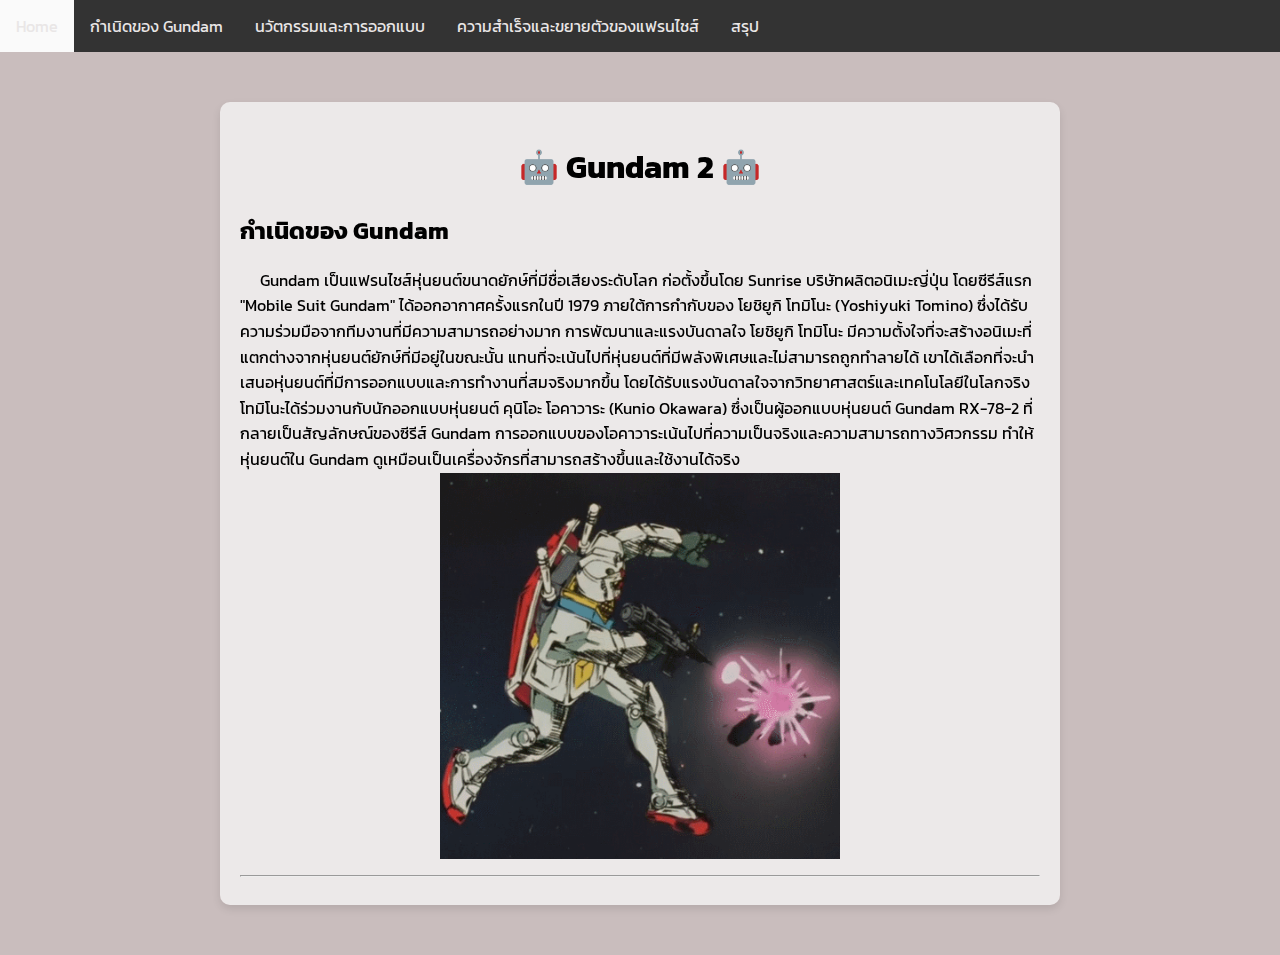
==== index2.html @ 3e73b3a4 "Add files via upload" ====
<!DOCTYPE html>
<html lang="en">
<head>
    <meta charset="UTF-8">
    <meta name="viewport" content="width=device-width, initial-scale=1.0">
    <link rel="stylesheet" href="style.css"/>
    <title>กำเนิดของ Gundam</title>
    <style>
        
            
    </style>
    <link rel="preconnect" href="https://fonts.googleapis.com">
    <link rel="preconnect" href="https://fonts.gstatic.com" crossorigin>
    <link href="https://fonts.googleapis.com/css2?family=Kanit:ital,wght@0,100;0,200;0,300;0,400;0,500;0,600;0,700;0,800;0,900;1,100;1,200;1,300;1,400;1,500;1,600;1,700;1,800;1,900&display=swap" rel="stylesheet">

</head>
<body>
    <ul>
        <li><a class="active" href="#home">Home</a></li>
        <li><a href="index2.html">กำเนิดของ Gundam</a></li>
        <li><a href="index3.html">นวัตกรรมและการออกแบบ</a></li>
        <li><a href="index4.html">ความสำเร็จและขยายตัวของแฟรนไชส์</a></li>
        <li><a href="index5.html">สรุป</a></li>
    </ul>
    <video autoplay muted loop id="myVideo">
        <source src="BGV.mp4" type="video/mp4">
      </video>

      <div class="content">
        <h1>&#129302 Gundam 2 &#129302</h1>
    
        <h2>กำเนิดของ Gundam</h2>
        <p>Gundam เป็นแฟรนไชส์หุ่นยนต์ขนาดยักษ์ที่มีชื่อเสียงระดับโลก ก่อตั้งขึ้นโดย Sunrise บริษัทผลิตอนิเมะญี่ปุ่น โดยซีรีส์แรก "Mobile Suit Gundam" ได้ออกอากาศครั้งแรกในปี 1979 ภายใต้การกำกับของ โยชิยูกิ โทมิโนะ (Yoshiyuki Tomino) ซึ่งได้รับความร่วมมือจากทีมงานที่มีความสามารถอย่างมาก
            การพัฒนาและแรงบันดาลใจ
            โยชิยูกิ โทมิโนะ มีความตั้งใจที่จะสร้างอนิเมะที่แตกต่างจากหุ่นยนต์ยักษ์ที่มีอยู่ในขณะนั้น แทนที่จะเน้นไปที่หุ่นยนต์ที่มีพลังพิเศษและไม่สามารถถูกทำลายได้ เขาได้เลือกที่จะนำเสนอหุ่นยนต์ที่มีการออกแบบและการทำงานที่สมจริงมากขึ้น โดยได้รับแรงบันดาลใจจากวิทยาศาสตร์และเทคโนโลยีในโลกจริง
            โทมิโนะได้ร่วมงานกับนักออกแบบหุ่นยนต์ คุนิโอะ โอคาวาระ (Kunio Okawara) ซึ่งเป็นผู้ออกแบบหุ่นยนต์ Gundam RX-78-2 ที่กลายเป็นสัญลักษณ์ของซีรีส์ Gundam การออกแบบของโอคาวาระเน้นไปที่ความเป็นจริงและความสามารถทางวิศวกรรม ทำให้หุ่นยนต์ใน Gundam ดูเหมือนเป็นเครื่องจักรที่สามารถสร้างขึ้นและใช้งานได้จริง
            <img src="GD01.gif" class="center"></p>
            <hr/>

</div>
</body>
</html>
---- style.css ----
body {
  font-family: 'Kanit', sans-serif;
  margin: 0;
  padding: 0;
  background-color: #c9bdbd;
}

ul {
  list-style-type: none;
  margin: 0;
  padding: 0;
  overflow: hidden;
  background-color: #333;
}

ul li {
  float: left;
}

ul li a {
  display: block;
  color: rgb(233, 230, 230);
  text-align: center;
  padding: 14px 16px;
  text-decoration: none;
}

ul li a:hover {
  background-color: #fafafa;
}

#myVideo {
  position: fixed;
  right: 0;
  bottom: 0;
  min-width: 100%;
  min-height: 100%;
  z-index: -1;
}

.content {
  position: relative;
  padding: 20px;
  background: rgba(252, 252, 252, 0.692);
  max-width: 800px;
  margin: 50px auto;
  border-radius: 10px;
  box-shadow: 0 4px 8px rgba(0, 0, 0, 0.1);
}

.content h1 {
  text-align: center;
}

.content h2, .content h3 {
  margin-top: 20px;
}

.content p {
  line-height: 1.6;
  text-indent: 20px;
}

iframe {
  display: block;
  margin: 20px auto;
  border-radius: 10px;
}

.center {
  display: block;
  margin-left: auto;
  margin-right: auto;
  width: 50%;
}
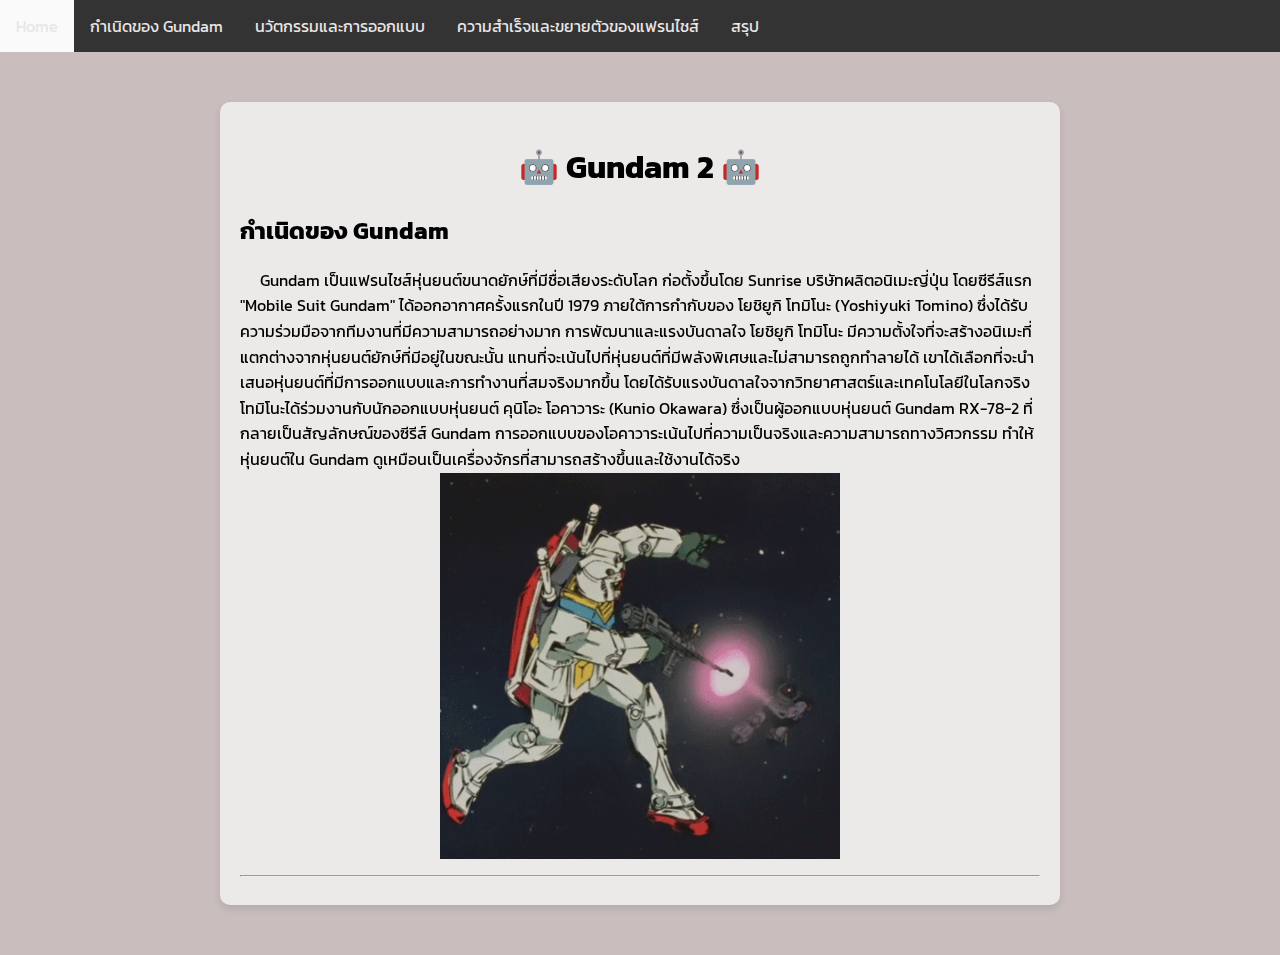
==== commit 1dc071dd: "Update index2.html" ====
--- a/index2.html
+++ b/index2.html
@@ -16,7 +16,7 @@
 </head>
 <body>
     <ul>
-        <li><a class="active" href="#home">Home</a></li>
+        <li><a href="index.html">Home</a></li>
         <li><a href="index2.html">กำเนิดของ Gundam</a></li>
         <li><a href="index3.html">นวัตกรรมและการออกแบบ</a></li>
         <li><a href="index4.html">ความสำเร็จและขยายตัวของแฟรนไชส์</a></li>
@@ -39,4 +39,4 @@
 
 </div>
 </body>
-</html>+</html>
